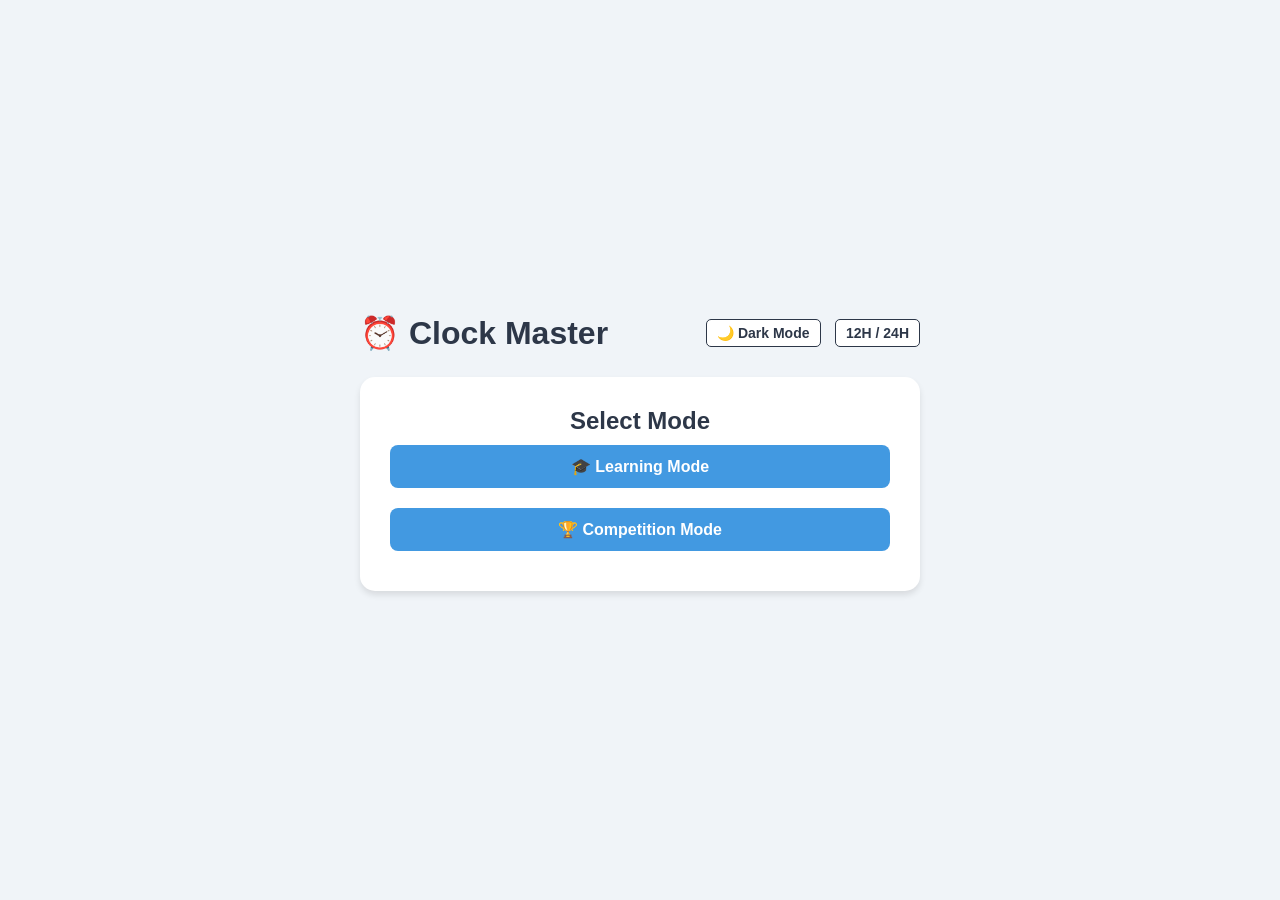
==== index.html @ 572ec64d "Initial commit: 1crAPP" ====
<!DOCTYPE html>
<html lang="en">
<head>
    <meta charset="UTF-8">
    <meta name="viewport" content="width=device-width, initial-scale=1.0">
    <title>Clock Master - Learn to Read Time</title>
    <link rel="stylesheet" href="styles.css">
</head>
<body>
    <div class="game-container">
        <!-- Header -->
        <header class="game-header">
            <h1>⏰ Clock Master</h1>
            <div class="settings-bar">
                <button id="themeToggle" class="btn-small">🌙 Dark Mode</button>
                <button id="formatToggle" class="btn-small">12H / 24H</button>
            </div>
        </header>

        <!-- Main Menu -->
        <div id="mainMenu" class="screen active">
            <div class="menu-card">
                <h2>Select Mode</h2>
                <button class="btn-primary" onclick="game.startLearningMode()">🎓 Learning Mode</button>
                <button class="btn-primary" onclick="game.startCompetitionMode()">🏆 Competition Mode</button>
                <div class="difficulty-select" id="difficultySelect" style="display:none;">
                    <label>Difficulty:</label>
                    <select id="difficultyLevel">
                        <option value="easy">Easy (Hours & Minutes)</option>
                        <option value="medium">Medium (With Seconds)</option>
                        <option value="hard">Hard (Random & Fast)</option>
                    </select>
                </div>
            </div>
        </div>

        <!-- Game Screen -->
        <div id="gameScreen" class="screen">
            <div class="game-info">
                <span id="modeDisplay">Mode: Learning</span>
                <span id="roundDisplay">Round: 1/10</span>
                <span id="timerDisplay" style="display:none;">Time: 30s</span>
                <span id="scoreDisplay">Score: 0</span>
            </div>

            <div class="clock-area">
                <canvas id="clockCanvas" width="300" height="300"></canvas>
                <div id="targetInstruction" class="instruction">Set the clock to:</div>
            </div>

            <div class="input-area">
                <div class="roller-container">
                    <div class="roller-column" id="hourRoller">
                        <div class="roller-highlight"></div>
                        <div class="roller-items"></div>
                    </div>
                    <div class="separator">:</div>
                    <div class="roller-column" id="minuteRoller">
                        <div class="roller-highlight"></div>
                        <div class="roller-items"></div>
                    </div>
                    <div id="ampmContainer" class="roller-column ampm">
                        <div class="roller-highlight"></div>
                        <div class="roller-items"></div>
                    </div>
                </div>
                <p class="hint">Drag rollers or use mouse wheel</p>
            </div>

            <div class="controls">
                <button id="checkBtn" class="btn-success">Check Answer</button>
                <button id="nextBtn" class="btn-primary" style="display:none;">Next Round</button>
                <button id="quitBtn" class="btn-danger">Quit</button>
            </div>
            
            <div id="feedback" class="feedback"></div>
        </div>

        <!-- Results Screen -->
        <div id="resultsScreen" class="screen">
            <div class="menu-card">
                <h2>Game Over!</h2>
                <p class="final-score">Final Score: <span id="finalScoreVal">0</span></p>
                <p>Correct: <span id="correctCount">0</span>/10</p>
                <button class="btn-primary" onclick="location.reload()">Play Again</button>
            </div>
        </div>
    </div>

    <script src="script.js"></script>
</body>
</html>
---- styles.css ----
:root {
    --bg-color: #f0f4f8;
    --text-color: #2d3748;
    --card-bg: #ffffff;
    --primary: #4299e1;
    --success: #48bb78;
    --danger: #f56565;
    --clock-face: #ffffff;
    --clock-border: #2d3748;
    --hand-hour: #2d3748;
    --hand-minute: #4299e1;
    --hand-second: #f56565;
    --roller-bg: #edf2f7;
    --roller-text: #2d3748;
    --highlight: rgba(66, 153, 225, 0.2);
}

[data-theme="dark"] {
    --bg-color: #1a202c;
    --text-color: #e2e8f0;
    --card-bg: #2d3748;
    --clock-face: #2d3748;
    --clock-border: #e2e8f0;
    --hand-hour: #e2e8f0;
    --roller-bg: #4a5568;
    --roller-text: #e2e8f0;
}

* { box-sizing: border-box; margin: 0; padding: 0; font-family: 'Segoe UI', Tahoma, Geneva, Verdana, sans-serif; }

body {
    background-color: var(--bg-color);
    color: var(--text-color);
    display: flex;
    justify-content: center;
    align-items: center;
    min-height: 100vh;
    transition: background 0.3s;
}

.game-container {
    width: 100%;
    max-width: 600px;
    padding: 20px;
    text-align: center;
}

/* Header */
.game-header {
    display: flex;
    justify-content: space-between;
    align-items: center;
    margin-bottom: 20px;
}

.settings-bar button {
    margin-left: 10px;
    padding: 5px 10px;
    cursor: pointer;
    background: var(--card-bg);
    border: 1px solid var(--text-color);
    border-radius: 5px;
    color: var(--text-color);
}

/* Screens */
.screen { display: none; animation: fadeIn 0.5s; }
.screen.active { display: block; }

@keyframes fadeIn { from { opacity: 0; } to { opacity: 1; } }

.menu-card {
    background: var(--card-bg);
    padding: 30px;
    border-radius: 15px;
    box-shadow: 0 4px 6px rgba(0,0,0,0.1);
}

/* Buttons */
button {
    width: 100%;
    padding: 12px;
    margin: 10px 0;
    border: none;
    border-radius: 8px;
    font-size: 16px;
    font-weight: bold;
    cursor: pointer;
    transition: transform 0.1s;
}

button:active { transform: scale(0.98); }
.btn-primary { background: var(--primary); color: white; }
.btn-success { background: var(--success); color: white; }
.btn-danger { background: var(--danger); color: white; }
.btn-small { width: auto; font-size: 14px; }

/* Game Info */
.game-info {
    display: flex;
    justify-content: space-around;
    margin-bottom: 15px;
    font-weight: bold;
    background: var(--card-bg);
    padding: 10px;
    border-radius: 8px;
}

/* Clock */
.clock-area {
    margin: 20px 0;
    position: relative;
}

#clockCanvas {
    background: var(--clock-face);
    border: 8px solid var(--clock-border);
    border-radius: 50%;
    box-shadow: 0 10px 15px rgba(0,0,0,0.2);
    cursor: pointer;
    max-width: 100%;
    height: auto;
}

.instruction {
    margin-top: 10px;
    font-size: 1.2rem;
    font-weight: bold;
    color: var(--primary);
}

/* Roller Slider */
.input-area {
    margin: 20px 0;
    background: var(--card-bg);
    padding: 20px;
    border-radius: 10px;
    box-shadow: inset 0 2px 4px rgba(0,0,0,0.1);
}

.roller-container {
    display: flex;
    justify-content: center;
    align-items: center;
    gap: 5px;
    height: 120px;
    overflow: hidden;
    position: relative;
}

.roller-column {
    width: 60px;
    height: 100%;
    background: var(--roller-bg);
    border-radius: 5px;
    overflow: hidden;
    position: relative;
    cursor: grab;
    user-select: none;
    touch-action: none;
}

.roller-column.ampm { width: 50px; }

.roller-highlight {
    position: absolute;
    top: 50%;
    left: 0;
    width: 100%;
    height: 40px;
    transform: translateY(-50%);
    background: var(--highlight);
    border-top: 2px solid var(--primary);
    border-bottom: 2px solid var(--primary);
    pointer-events: none;
    z-index: 10;
}

.roller-items {
    position: absolute;
    top: 0;
    left: 0;
    width: 100%;
    text-align: center;
    /* Dynamic transform via JS */
}

.roller-item {
    height: 40px;
    line-height: 40px;
    font-size: 24px;
    font-weight: bold;
    color: var(--roller-text);
    opacity: 0.4;
    transition: opacity 0.2s, transform 0.2s;
}

.roller-item.active {
    opacity: 1;
    transform: scale(1.2);
    color: var(--primary);
}

.separator {
    font-size: 30px;
    font-weight: bold;
    color: var(--text-color);
    padding-bottom: 10px;
}

.hint { font-size: 0.8rem; color: #718096; margin-top: 10px; }

/* Feedback */
.feedback {
    height: 30px;
    margin-top: 10px;
    font-weight: bold;
    font-size: 1.2rem;
}
.feedback.correct { color: var(--success); }
.feedback.incorrect { color: var(--danger); }

.controls { display: flex; gap: 10px; }

@media (max-width: 400px) {
    .roller-column { width: 50px; }
    .roller-item { font-size: 20px; }
}
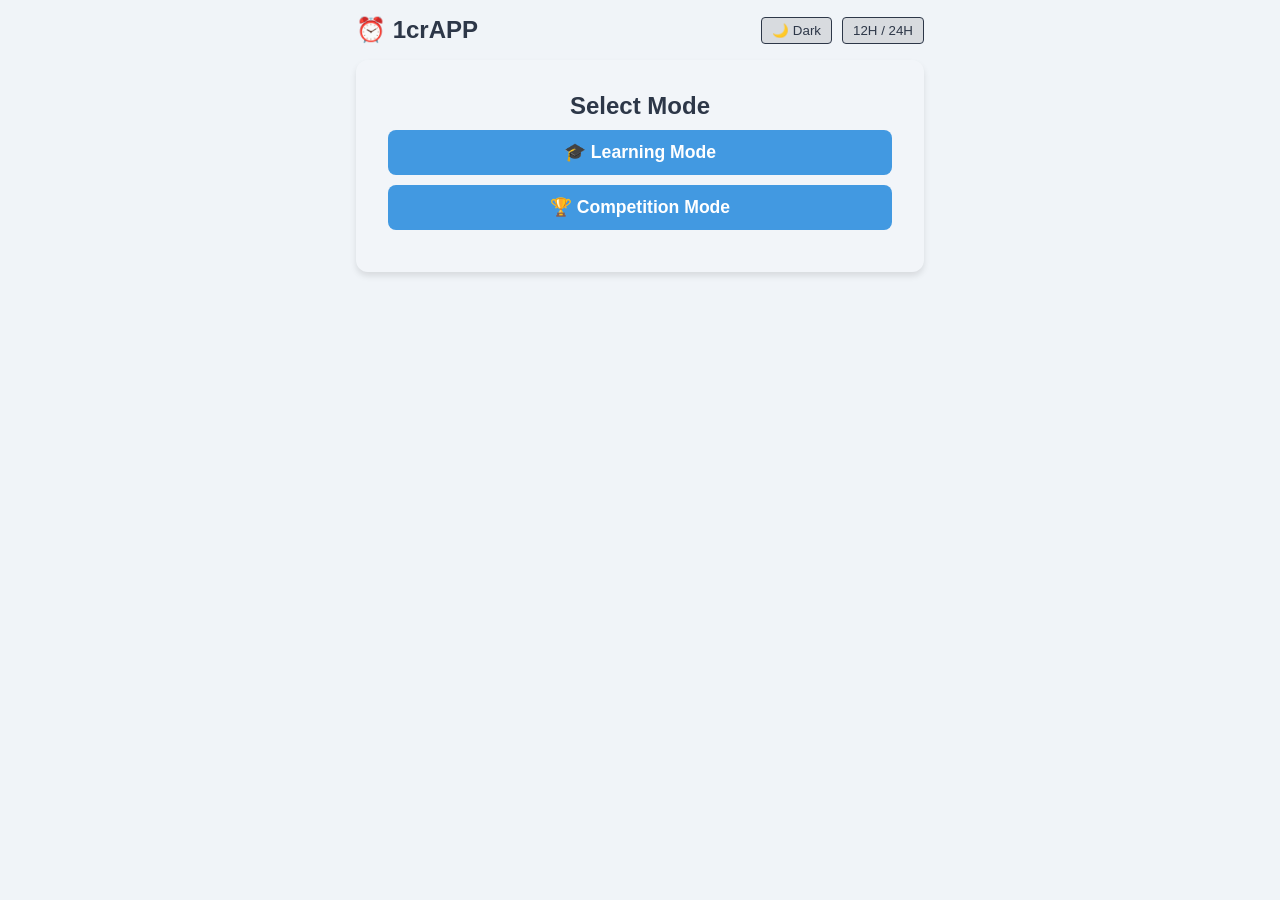
==== commit 987c4f74: "Initial commit: 1crAPP" ====
--- a/index.html
+++ b/index.html
@@ -3,16 +3,16 @@
 <head>
     <meta charset="UTF-8">
     <meta name="viewport" content="width=device-width, initial-scale=1.0">
-    <title>Clock Master - Learn to Read Time</title>
+    <title>1crAPP - Clock Master</title>
     <link rel="stylesheet" href="styles.css">
 </head>
 <body>
     <div class="game-container">
         <!-- Header -->
         <header class="game-header">
-            <h1>⏰ Clock Master</h1>
+            <h1>⏰ 1crAPP</h1>
             <div class="settings-bar">
-                <button id="themeToggle" class="btn-small">🌙 Dark Mode</button>
+                <button id="themeToggle" class="btn-small">🌙 Dark</button>
                 <button id="formatToggle" class="btn-small">12H / 24H</button>
             </div>
         </header>
@@ -23,7 +23,7 @@
                 <h2>Select Mode</h2>
                 <button class="btn-primary" onclick="game.startLearningMode()">🎓 Learning Mode</button>
                 <button class="btn-primary" onclick="game.startCompetitionMode()">🏆 Competition Mode</button>
-                <div class="difficulty-select" id="difficultySelect" style="display:none;">
+                <div class="difficulty-select" id="difficultySelect" style="display:none; margin-top: 15px;">
                     <label>Difficulty:</label>
                     <select id="difficultyLevel">
                         <option value="easy">Easy (Hours & Minutes)</option>
@@ -43,29 +43,48 @@
                 <span id="scoreDisplay">Score: 0</span>
             </div>
 
-            <div class="clock-area">
-                <canvas id="clockCanvas" width="300" height="300"></canvas>
-                <div id="targetInstruction" class="instruction">Set the clock to:</div>
+            <div class="clock-wrapper">
+                <canvas id="clockCanvas" width="320" height="320"></canvas>
+                
+                <div class="ampm-indicator-container">
+                    <canvas id="skyCanvas" width="200" height="200"></canvas>
+                    <div class="direction-label label-e">E</div>
+                    <div class="direction-label label-w">W</div>
+                    <div id="celestialBody" class="celestial-body">☀️</div>
+                </div>
             </div>
 
+            <div id="targetInstruction" class="instruction">Set the clock to:</div>
+
+            <!-- Slider Input Area -->
             <div class="input-area">
-                <div class="roller-container">
-                    <div class="roller-column" id="hourRoller">
+                <div class="roller-group">
+                    <div class="roller-label">HH</div>
+                    <div class="roller-window" id="hourRoller">
                         <div class="roller-highlight"></div>
-                        <div class="roller-items"></div>
-                    </div>
-                    <div class="separator">:</div>
-                    <div class="roller-column" id="minuteRoller">
-                        <div class="roller-highlight"></div>
-                        <div class="roller-items"></div>
-                    </div>
-                    <div id="ampmContainer" class="roller-column ampm">
-                        <div class="roller-highlight"></div>
-                        <div class="roller-items"></div>
+                        <div class="roller-track"></div>
                     </div>
                 </div>
-                <p class="hint">Drag rollers or use mouse wheel</p>
+                
+                <div class="separator">:</div>
+
+                <div class="roller-group">
+                    <div class="roller-label">MM</div>
+                    <div class="roller-window" id="minuteRoller">
+                        <div class="roller-highlight"></div>
+                        <div class="roller-track"></div>
+                    </div>
+                </div>
+
+                <div class="roller-group" id="ampmGroup" style="display:none;">
+                    <div class="roller-label">AM/PM</div>
+                    <div class="roller-window" id="ampmRoller">
+                        <div class="roller-highlight"></div>
+                        <div class="roller-track"></div>
+                    </div>
+                </div>
             </div>
+            <p class="hint">Drag up/down or use mouse wheel</p>
 
             <div class="controls">
                 <button id="checkBtn" class="btn-success">Check Answer</button>
--- a/styles.css
+++ b/styles.css
@@ -1,194 +1,207 @@
 :root {
     --bg-color: #f0f4f8;
     --text-color: #2d3748;
-    --card-bg: #ffffff;
-    --primary: #4299e1;
-    --success: #48bb78;
-    --danger: #f56565;
     --clock-face: #ffffff;
-    --clock-border: #2d3748;
+    --clock-border: #4a5568;
     --hand-hour: #2d3748;
     --hand-minute: #4299e1;
     --hand-second: #f56565;
-    --roller-bg: #edf2f7;
-    --roller-text: #2d3748;
-    --highlight: rgba(66, 153, 225, 0.2);
+    --roller-bg: #1a202c;
+    --roller-text: #ffffff;
+    --roller-highlight: #48bb78;
+    --btn-primary: #4299e1;
+    --btn-hover: #3182ce;
+    --item-height: 50px;
 }
 
 [data-theme="dark"] {
     --bg-color: #1a202c;
-    --text-color: #e2e8f0;
-    --card-bg: #2d3748;
+    --text-color: #f7fafc;
     --clock-face: #2d3748;
-    --clock-border: #e2e8f0;
-    --hand-hour: #e2e8f0;
-    --roller-bg: #4a5568;
+    --clock-border: #718096;
+    --hand-hour: #f7fafc;
+    --hand-minute: #63b3ed;
+    --hand-second: #fc8181;
+    --roller-bg: #000000;
     --roller-text: #e2e8f0;
 }
 
-* { box-sizing: border-box; margin: 0; padding: 0; font-family: 'Segoe UI', Tahoma, Geneva, Verdana, sans-serif; }
+* { box-sizing: border-box; margin: 0; padding: 0; font-family: 'Segoe UI', Tahoma, Geneva, Verdana, sans-serif; user-select: none; }
 
 body {
     background-color: var(--bg-color);
     color: var(--text-color);
     display: flex;
-    justify-content: center;
+    flex-direction: column;
     align-items: center;
     min-height: 100vh;
-    transition: background 0.3s;
-}
-
-.game-container {
-    width: 100%;
-    max-width: 600px;
-    padding: 20px;
-    text-align: center;
-}
-
-/* Header */
-.game-header {
-    display: flex;
-    justify-content: space-between;
-    align-items: center;
-    margin-bottom: 20px;
-}
-
-.settings-bar button {
-    margin-left: 10px;
+    transition: background 0.3s, color 0.3s;
+}
+
+.game-container { width: 100%; max-width: 600px; padding: 1rem; text-align: center; }
+
+header { display: flex; justify-content: space-between; align-items: center; margin-bottom: 1rem; }
+h1 { font-size: 1.5rem; }
+.settings-bar { display: flex; gap: 10px; }
+
+.btn-small {
     padding: 5px 10px;
+    background: rgba(0,0,0,0.1);
+    border: 1px solid var(--text-color);
+    border-radius: 4px;
     cursor: pointer;
-    background: var(--card-bg);
-    border: 1px solid var(--text-color);
-    border-radius: 5px;
     color: var(--text-color);
 }
 
-/* Screens */
-.screen { display: none; animation: fadeIn 0.5s; }
+.screen { display: none; animation: fadeIn 0.3s ease; }
 .screen.active { display: block; }
 
 @keyframes fadeIn { from { opacity: 0; } to { opacity: 1; } }
 
 .menu-card {
-    background: var(--card-bg);
-    padding: 30px;
-    border-radius: 15px;
+    background: rgba(255,255,255,0.1);
+    padding: 2rem;
+    border-radius: 12px;
     box-shadow: 0 4px 6px rgba(0,0,0,0.1);
 }
 
-/* Buttons */
-button {
+.btn-primary, .btn-success, .btn-danger {
+    display: block;
     width: 100%;
     padding: 12px;
     margin: 10px 0;
     border: none;
     border-radius: 8px;
-    font-size: 16px;
+    font-size: 1.1rem;
     font-weight: bold;
     cursor: pointer;
     transition: transform 0.1s;
 }
-
+.btn-primary { background: var(--btn-primary); color: white; }
+.btn-success { background: #48bb78; color: white; }
+.btn-danger { background: #f56565; color: white; }
 button:active { transform: scale(0.98); }
-.btn-primary { background: var(--primary); color: white; }
-.btn-success { background: var(--success); color: white; }
-.btn-danger { background: var(--danger); color: white; }
-.btn-small { width: auto; font-size: 14px; }
-
-/* Game Info */
+
 .game-info {
     display: flex;
-    justify-content: space-around;
-    margin-bottom: 15px;
-    font-weight: bold;
-    background: var(--card-bg);
-    padding: 10px;
+    justify-content: space-between;
+    font-size: 0.9rem;
+    font-weight: bold;
+    margin-bottom: 10px;
+    padding: 0 10px;
+}
+
+.clock-wrapper {
+    position: relative;
+    width: 320px;
+    height: 320px;
+    margin: 0 auto 20px auto;
+    display: flex;
+    justify-content: center;
+    align-items: center;
+}
+
+canvas#clockCanvas {
+    border-radius: 50%;
+    background: var(--clock-face);
+    box-shadow: 0 10px 20px rgba(0,0,0,0.2);
+    border: 8px solid var(--clock-border);
+}
+
+.ampm-indicator-container {
+    position: absolute;
+    left: 360px;
+    top: 50%;
+    transform: translateY(-50%);
+    width: 200px;
+    height: 200px;
+    pointer-events: none;
+}
+
+#skyCanvas {
+    width: 100%;
+    height: 100%;
+}
+
+.direction-label {
+    position: absolute;
+    top: 50%;
+    transform: translateY(-50%);
+    font-weight: bold;
+    font-size: 1.2rem;
+    color: var(--text-color);
+    opacity: 0.7;
+}
+
+.label-e { right: -20px; }
+.label-w { left: -20px; }
+
+.celestial-body {
+    position: absolute;
+    font-size: 2rem;
+    transition: all 0.5s ease-out;
+    width: 40px;
+    height: 40px;
+    display: flex;
+    align-items: center;
+    justify-content: center;
+    will-change: top, left;
+}
+
+.input-area {
+    display: flex;
+    justify-content: center;
+    align-items: center;
+    gap: 15px;
+    margin: 20px 0;
+    background: var(--roller-bg);
+    padding: 15px;
+    border-radius: 12px;
+    color: var(--roller-text);
+}
+
+.roller-group { display: flex; flex-direction: column; align-items: center; }
+.roller-label { font-size: 0.8rem; margin-bottom: 5px; opacity: 0.7; }
+
+.roller-window {
+    position: relative;
+    width: 60px;
+    height: 150px;
+    overflow: hidden;
+    background: rgba(255,255,255,0.05);
     border-radius: 8px;
-}
-
-/* Clock */
-.clock-area {
-    margin: 20px 0;
-    position: relative;
-}
-
-#clockCanvas {
-    background: var(--clock-face);
-    border: 8px solid var(--clock-border);
-    border-radius: 50%;
-    box-shadow: 0 10px 15px rgba(0,0,0,0.2);
-    cursor: pointer;
-    max-width: 100%;
-    height: auto;
-}
-
-.instruction {
-    margin-top: 10px;
-    font-size: 1.2rem;
-    font-weight: bold;
-    color: var(--primary);
-}
-
-/* Roller Slider */
-.input-area {
-    margin: 20px 0;
-    background: var(--card-bg);
-    padding: 20px;
-    border-radius: 10px;
-    box-shadow: inset 0 2px 4px rgba(0,0,0,0.1);
-}
-
-.roller-container {
-    display: flex;
-    justify-content: center;
-    align-items: center;
-    gap: 5px;
-    height: 120px;
-    overflow: hidden;
-    position: relative;
-}
-
-.roller-column {
-    width: 60px;
-    height: 100%;
-    background: var(--roller-bg);
-    border-radius: 5px;
-    overflow: hidden;
-    position: relative;
     cursor: grab;
-    user-select: none;
-    touch-action: none;
-}
-
-.roller-column.ampm { width: 50px; }
+}
+.roller-window:active { cursor: grabbing; }
 
 .roller-highlight {
     position: absolute;
     top: 50%;
     left: 0;
     width: 100%;
-    height: 40px;
+    height: var(--item-height);
     transform: translateY(-50%);
-    background: var(--highlight);
-    border-top: 2px solid var(--primary);
-    border-bottom: 2px solid var(--primary);
+    background: rgba(72, 187, 120, 0.2);
+    border-top: 1px solid var(--roller-highlight);
+    border-bottom: 1px solid var(--roller-highlight);
     pointer-events: none;
-    z-index: 10;
-}
-
-.roller-items {
+    z-index: 2;
+}
+
+.roller-track {
     position: absolute;
     top: 0;
     left: 0;
     width: 100%;
-    text-align: center;
-    /* Dynamic transform via JS */
+    will-change: transform;
 }
 
 .roller-item {
-    height: 40px;
-    line-height: 40px;
-    font-size: 24px;
+    height: var(--item-height);
+    display: flex;
+    align-items: center;
+    justify-content: center;
+    font-size: 1.5rem;
     font-weight: bold;
     color: var(--roller-text);
     opacity: 0.4;
@@ -198,31 +211,46 @@
 .roller-item.active {
     opacity: 1;
     transform: scale(1.2);
-    color: var(--primary);
-}
-
-.separator {
-    font-size: 30px;
-    font-weight: bold;
-    color: var(--text-color);
-    padding-bottom: 10px;
-}
-
-.hint { font-size: 0.8rem; color: #718096; margin-top: 10px; }
-
-/* Feedback */
+    color: var(--roller-highlight);
+    text-shadow: 0 0 10px rgba(72, 187, 120, 0.4);
+}
+
+.separator { font-size: 2rem; font-weight: bold; padding-top: 20px; }
+.hint { font-size: 0.8rem; opacity: 0.6; margin-top: 5px; }
+
+.controls { display: flex; gap: 10px; margin-top: 20px; }
+.controls button { flex: 1; }
+
 .feedback {
-    height: 30px;
-    margin-top: 10px;
-    font-weight: bold;
+    margin-top: 15px;
     font-size: 1.2rem;
-}
-.feedback.correct { color: var(--success); }
-.feedback.incorrect { color: var(--danger); }
-
-.controls { display: flex; gap: 10px; }
-
-@media (max-width: 400px) {
-    .roller-column { width: 50px; }
-    .roller-item { font-size: 20px; }
+    font-weight: bold;
+    min-height: 1.5em;
+}
+.feedback.correct { color: #48bb78; }
+.feedback.incorrect { color: #f56565; }
+
+.instruction { font-size: 1.1rem; margin-bottom: 10px; font-weight: 600; }
+
+@media (max-width: 650px) {
+    .clock-wrapper { flex-direction: column; height: auto; }
+    canvas#clockCanvas { margin-bottom: 20px; }
+    .ampm-indicator-container { 
+        position: relative; 
+        left: auto; 
+        top: auto; 
+        transform: none; 
+        margin: 0 auto; 
+    }
+    .direction-label { top: 45%; }
+    .label-e { right: 0; }
+    .label-w { left: 0; }
+}
+
+@media (max-width: 500px) {
+    .clock-wrapper { width: 260px; }
+    canvas#clockCanvas { width: 260px; height: 260px; }
+    .roller-window { height: 120px; width: 50px; }
+    :root { --item-height: 40px; }
+    .roller-item { font-size: 1.2rem; }
 }
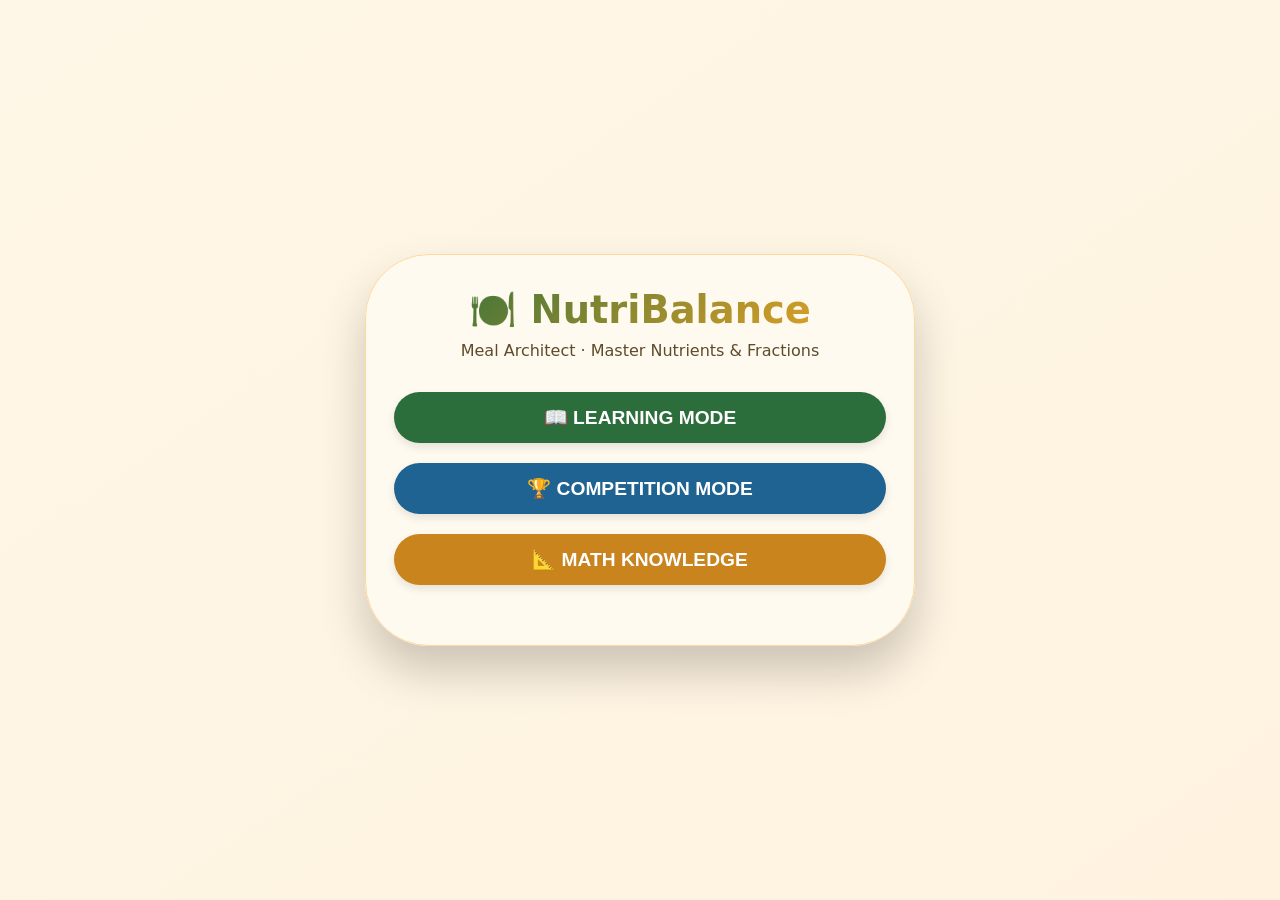
==== commit 5df58d51: "Add files via upload" ====
--- a/index.html
+++ b/index.html
@@ -1,111 +1,99 @@
-<!DOCTYPE html>
-<html lang="en">
-<head>
-    <meta charset="UTF-8">
-    <meta name="viewport" content="width=device-width, initial-scale=1.0">
-    <title>1crAPP - Clock Master</title>
-    <link rel="stylesheet" href="styles.css">
-</head>
-<body>
-    <div class="game-container">
-        <!-- Header -->
-        <header class="game-header">
-            <h1>⏰ 1crAPP</h1>
-            <div class="settings-bar">
-                <button id="themeToggle" class="btn-small">🌙 Dark</button>
-                <button id="formatToggle" class="btn-small">12H / 24H</button>
-            </div>
-        </header>
-
-        <!-- Main Menu -->
-        <div id="mainMenu" class="screen active">
-            <div class="menu-card">
-                <h2>Select Mode</h2>
-                <button class="btn-primary" onclick="game.startLearningMode()">🎓 Learning Mode</button>
-                <button class="btn-primary" onclick="game.startCompetitionMode()">🏆 Competition Mode</button>
-                <div class="difficulty-select" id="difficultySelect" style="display:none; margin-top: 15px;">
-                    <label>Difficulty:</label>
-                    <select id="difficultyLevel">
-                        <option value="easy">Easy (Hours & Minutes)</option>
-                        <option value="medium">Medium (With Seconds)</option>
-                        <option value="hard">Hard (Random & Fast)</option>
-                    </select>
-                </div>
-            </div>
-        </div>
-
-        <!-- Game Screen -->
-        <div id="gameScreen" class="screen">
-            <div class="game-info">
-                <span id="modeDisplay">Mode: Learning</span>
-                <span id="roundDisplay">Round: 1/10</span>
-                <span id="timerDisplay" style="display:none;">Time: 30s</span>
-                <span id="scoreDisplay">Score: 0</span>
-            </div>
-
-            <div class="clock-wrapper">
-                <canvas id="clockCanvas" width="320" height="320"></canvas>
-                
-                <div class="ampm-indicator-container">
-                    <canvas id="skyCanvas" width="200" height="200"></canvas>
-                    <div class="direction-label label-e">E</div>
-                    <div class="direction-label label-w">W</div>
-                    <div id="celestialBody" class="celestial-body">☀️</div>
-                </div>
-            </div>
-
-            <div id="targetInstruction" class="instruction">Set the clock to:</div>
-
-            <!-- Slider Input Area -->
-            <div class="input-area">
-                <div class="roller-group">
-                    <div class="roller-label">HH</div>
-                    <div class="roller-window" id="hourRoller">
-                        <div class="roller-highlight"></div>
-                        <div class="roller-track"></div>
-                    </div>
-                </div>
-                
-                <div class="separator">:</div>
-
-                <div class="roller-group">
-                    <div class="roller-label">MM</div>
-                    <div class="roller-window" id="minuteRoller">
-                        <div class="roller-highlight"></div>
-                        <div class="roller-track"></div>
-                    </div>
-                </div>
-
-                <div class="roller-group" id="ampmGroup" style="display:none;">
-                    <div class="roller-label">AM/PM</div>
-                    <div class="roller-window" id="ampmRoller">
-                        <div class="roller-highlight"></div>
-                        <div class="roller-track"></div>
-                    </div>
-                </div>
-            </div>
-            <p class="hint">Drag up/down or use mouse wheel</p>
-
-            <div class="controls">
-                <button id="checkBtn" class="btn-success">Check Answer</button>
-                <button id="nextBtn" class="btn-primary" style="display:none;">Next Round</button>
-                <button id="quitBtn" class="btn-danger">Quit</button>
-            </div>
-            
-            <div id="feedback" class="feedback"></div>
-        </div>
-
-        <!-- Results Screen -->
-        <div id="resultsScreen" class="screen">
-            <div class="menu-card">
-                <h2>Game Over!</h2>
-                <p class="final-score">Final Score: <span id="finalScoreVal">0</span></p>
-                <p>Correct: <span id="correctCount">0</span>/10</p>
-                <button class="btn-primary" onclick="location.reload()">Play Again</button>
-            </div>
-        </div>
-    </div>
-
-    <script src="script.js"></script>
-</body>
+<!DOCTYPE html>
+<html lang="en">
+<head>
+    <meta charset="UTF-8">
+    <meta name="viewport" content="width=device-width, initial-scale=1.0, user-scalable=no">
+    <title>NutriBalance | Meal Architect + Math Hub</title>
+    <link rel="stylesheet" href="styles.css">
+</head>
+<body>
+
+<!-- MENU SCREEN -->
+<div id="menuScreen" class="screen menu-screen">
+    <div class="menu-card">
+        <h1>🍽️ NutriBalance</h1>
+        <div class="menu-sub">Meal Architect · Master Nutrients & Fractions</div>
+        <div class="menu-buttons">
+            <button id="learningModeBtn" class="menu-btn">📖 LEARNING MODE</button>
+            <button id="competitionModeBtn" class="menu-btn competition">🏆 COMPETITION MODE</button>
+            <button id="knowledgeMenuBtn" class="menu-btn knowledge">📐 MATH KNOWLEDGE</button>
+        </div>
+        
+    </div>
+</div>
+
+<!-- GAME CONTAINER -->
+<div id="gameContainer" class="screen game-container hidden">
+    <div class="top-bar">
+        <div class="mode-badge" id="modeBadge">📘 LEARNING MODE</div>
+        <button id="quitGameBtn" class="quit-game-btn">Quit Game</button>
+    </div>
+    <h1>🍽️ NutriBalance · Meal Architect</h1>
+    <div class="sub">
+        <h4>Rule:</h4> 
+        🎯 Total plate capacity = <strong>1000g</strong>. Each part weighs <strong>1000 / totalParts</strong> grams.<br>
+        Nutritional values below are <strong>per 100g</strong>. When you add one part, you add that weight × (value/100).<br>
+        Drag food onto plate / use +/- to match EXACT protein, carbs & fat! 
+    </div>
+    <div class="dashboard">
+        <div class="stats-panel">
+            <div class="target-info">🎯 TARGET NUTRIENTS (exact match)</div>
+            <div class="histogram" id="histogramContainer"></div>
+        </div>
+        <div class="plate-section">
+            <button id="hintBtn" class="hint-btn">?</button>
+            <div class="plate-title">🍛 YOUR PLATE</div>
+            <canvas id="plateCanvas" width="400" height="400" style="width:100%; max-width:280px; height:auto; aspect-ratio:1/1"></canvas>
+            <div class="plate-info">
+                🍽️ Total parts: <strong id="totalPartsDisplay">6</strong> | Used: <span id="usedParts">0</span>/<span id="maxPartsSpan">6</span>
+            </div>
+            <div class="parts-control">
+                <button id="decreasePartsBtn">−</button>
+                <span id="partsValue">6</span>
+                <button id="increasePartsBtn">+</button>
+            </div>
+            <div id="feedbackMsg" class="feedback-inside">✨ Drag food onto plate or use +/- to build your meal.</div>
+        </div>
+        <div class="food-pool">
+            <h3>🥗 Today's Ingredients</h3>
+            <div id="foodCardsContainer" class="food-cards"></div>
+            <div class="nutrition-table">
+                <h4>📊 Nutritional values (per 100g)</h4>
+                <table id="nutrientTable"><thead><tr><th>Food</th><th>Protein (g)</th><th>Carbs (g)</th><th>Fat (g)</th></td></thead><tbody id="nutrientTableBody"></tbody></table>
+            </div>
+            <div class="reset-btn-container">
+                <button id="resetLevelBtn" class="reset-btn">🔄 New Level / Reset</button>
+            </div>
+        </div>
+    </div>
+</div>
+
+<!-- MATH KNOWLEDGE SCREEN (unchanged) -->
+<div id="knowledgeScreen" class="screen knowledge-screen hidden">
+    <div class="knowledge-header-bar">
+        <h2>📐 Math behind NutriBalance</h2>
+        <button id="quitKnowledgeBtn" class="quit-knowledge-btn">🏠 Back to Menu</button>
+    </div>
+    <div class="knowledge-card">
+        <h3>🥧 1. Pie Chart</h3>
+        <div class="concept-description">A <strong>pie chart</strong> is a circular graph divided into slices to illustrate numerical proportions...</div>
+        <div class="examples-grid">
+            <div class="example-box"><div class="example-title">🌍 General Pie Chart: Atmospheric Gases</div><div style="display:flex;flex-direction:column;align-items:center;"><canvas id="generalPieCanvas" width="180" height="180" style="background:#f2e0c0;border-radius:50%;width:180px;height:180px;"></canvas><div id="generalPieLegend" class="pie-legend"></div></div></div>
+            <div class="example-box"><div class="example-title">🎮 In NutriBalance: Your Plate</div><div style="display:flex;flex-direction:column;align-items:center;"><canvas id="gamePlateDemo" width="160" height="160" style="background:#f2e0c0;border-radius:50%;width:160px;height:160px;"></canvas><div id="gamePieLegend" class="pie-legend"></div></div></div>
+        </div>
+        <div class="game-context">🎮 <strong>In NutriBalance:</strong> The plate is a real‑time pie chart...</div>
+    </div>
+    <div class="knowledge-card">
+        <h3>📊 2. Histogram (Bar Chart)</h3>
+        <div class="concept-description">A <strong>histogram/bar chart</strong> uses bars to compare quantities...</div>
+        <div class="examples-grid">
+            <div class="example-box"><div class="example-title">💼 General Histogram (Vertical)</div><div id="generalHistogram" class="vertical-histogram"></div></div>
+            <div class="example-box"><div class="example-title">🎮 In NutriBalance: Horizontal Histogram</div><div id="gameHistogramDemo" class="horizontal-histogram"></div></div>
+        </div>
+        <div class="game-context">🎮 <strong>In the game:</strong> The histogram updates dynamically in horizontal orientation...</div>
+    </div>
+    <div class="knowledge-card"><h3>🧩 Bonus: Ratio & Fractions</h3><div class="concept-description">After a perfect meal, enter the simplest ratio of portions (e.g., 2:1:3) using GCD.</div><div class="math-highlight" style="background:#e7dcc0;border-radius:28px;padding:16px;">📐 Example: portions [4,2,2] → GCD = 2 → simplified ratio <strong>2:1:1</strong>.</div></div>
+</div>
+<script src="scripts.js"></script>
+</body>
 </html>
--- a/styles.css
+++ b/styles.css
@@ -1,256 +1,611 @@
-:root {
-    --bg-color: #f0f4f8;
-    --text-color: #2d3748;
-    --clock-face: #ffffff;
-    --clock-border: #4a5568;
-    --hand-hour: #2d3748;
-    --hand-minute: #4299e1;
-    --hand-second: #f56565;
-    --roller-bg: #1a202c;
-    --roller-text: #ffffff;
-    --roller-highlight: #48bb78;
-    --btn-primary: #4299e1;
-    --btn-hover: #3182ce;
-    --item-height: 50px;
-}
-
-[data-theme="dark"] {
-    --bg-color: #1a202c;
-    --text-color: #f7fafc;
-    --clock-face: #2d3748;
-    --clock-border: #718096;
-    --hand-hour: #f7fafc;
-    --hand-minute: #63b3ed;
-    --hand-second: #fc8181;
-    --roller-bg: #000000;
-    --roller-text: #e2e8f0;
-}
-
-* { box-sizing: border-box; margin: 0; padding: 0; font-family: 'Segoe UI', Tahoma, Geneva, Verdana, sans-serif; user-select: none; }
-
-body {
-    background-color: var(--bg-color);
-    color: var(--text-color);
-    display: flex;
-    flex-direction: column;
-    align-items: center;
-    min-height: 100vh;
-    transition: background 0.3s, color 0.3s;
-}
-
-.game-container { width: 100%; max-width: 600px; padding: 1rem; text-align: center; }
-
-header { display: flex; justify-content: space-between; align-items: center; margin-bottom: 1rem; }
-h1 { font-size: 1.5rem; }
-.settings-bar { display: flex; gap: 10px; }
-
-.btn-small {
-    padding: 5px 10px;
-    background: rgba(0,0,0,0.1);
-    border: 1px solid var(--text-color);
-    border-radius: 4px;
-    cursor: pointer;
-    color: var(--text-color);
-}
-
-.screen { display: none; animation: fadeIn 0.3s ease; }
-.screen.active { display: block; }
-
-@keyframes fadeIn { from { opacity: 0; } to { opacity: 1; } }
-
-.menu-card {
-    background: rgba(255,255,255,0.1);
-    padding: 2rem;
-    border-radius: 12px;
-    box-shadow: 0 4px 6px rgba(0,0,0,0.1);
-}
-
-.btn-primary, .btn-success, .btn-danger {
-    display: block;
-    width: 100%;
-    padding: 12px;
-    margin: 10px 0;
-    border: none;
-    border-radius: 8px;
-    font-size: 1.1rem;
-    font-weight: bold;
-    cursor: pointer;
-    transition: transform 0.1s;
-}
-.btn-primary { background: var(--btn-primary); color: white; }
-.btn-success { background: #48bb78; color: white; }
-.btn-danger { background: #f56565; color: white; }
-button:active { transform: scale(0.98); }
-
-.game-info {
-    display: flex;
-    justify-content: space-between;
-    font-size: 0.9rem;
-    font-weight: bold;
-    margin-bottom: 10px;
-    padding: 0 10px;
-}
-
-.clock-wrapper {
-    position: relative;
-    width: 320px;
-    height: 320px;
-    margin: 0 auto 20px auto;
-    display: flex;
-    justify-content: center;
-    align-items: center;
-}
-
-canvas#clockCanvas {
-    border-radius: 50%;
-    background: var(--clock-face);
-    box-shadow: 0 10px 20px rgba(0,0,0,0.2);
-    border: 8px solid var(--clock-border);
-}
-
-.ampm-indicator-container {
-    position: absolute;
-    left: 360px;
-    top: 50%;
-    transform: translateY(-50%);
-    width: 200px;
-    height: 200px;
-    pointer-events: none;
-}
-
-#skyCanvas {
-    width: 100%;
-    height: 100%;
-}
-
-.direction-label {
-    position: absolute;
-    top: 50%;
-    transform: translateY(-50%);
-    font-weight: bold;
-    font-size: 1.2rem;
-    color: var(--text-color);
-    opacity: 0.7;
-}
-
-.label-e { right: -20px; }
-.label-w { left: -20px; }
-
-.celestial-body {
-    position: absolute;
-    font-size: 2rem;
-    transition: all 0.5s ease-out;
-    width: 40px;
-    height: 40px;
-    display: flex;
-    align-items: center;
-    justify-content: center;
-    will-change: top, left;
-}
-
-.input-area {
-    display: flex;
-    justify-content: center;
-    align-items: center;
-    gap: 15px;
-    margin: 20px 0;
-    background: var(--roller-bg);
-    padding: 15px;
-    border-radius: 12px;
-    color: var(--roller-text);
-}
-
-.roller-group { display: flex; flex-direction: column; align-items: center; }
-.roller-label { font-size: 0.8rem; margin-bottom: 5px; opacity: 0.7; }
-
-.roller-window {
-    position: relative;
-    width: 60px;
-    height: 150px;
-    overflow: hidden;
-    background: rgba(255,255,255,0.05);
-    border-radius: 8px;
-    cursor: grab;
-}
-.roller-window:active { cursor: grabbing; }
-
-.roller-highlight {
-    position: absolute;
-    top: 50%;
-    left: 0;
-    width: 100%;
-    height: var(--item-height);
-    transform: translateY(-50%);
-    background: rgba(72, 187, 120, 0.2);
-    border-top: 1px solid var(--roller-highlight);
-    border-bottom: 1px solid var(--roller-highlight);
-    pointer-events: none;
-    z-index: 2;
-}
-
-.roller-track {
-    position: absolute;
-    top: 0;
-    left: 0;
-    width: 100%;
-    will-change: transform;
-}
-
-.roller-item {
-    height: var(--item-height);
-    display: flex;
-    align-items: center;
-    justify-content: center;
-    font-size: 1.5rem;
-    font-weight: bold;
-    color: var(--roller-text);
-    opacity: 0.4;
-    transition: opacity 0.2s, transform 0.2s;
-}
-
-.roller-item.active {
-    opacity: 1;
-    transform: scale(1.2);
-    color: var(--roller-highlight);
-    text-shadow: 0 0 10px rgba(72, 187, 120, 0.4);
-}
-
-.separator { font-size: 2rem; font-weight: bold; padding-top: 20px; }
-.hint { font-size: 0.8rem; opacity: 0.6; margin-top: 5px; }
-
-.controls { display: flex; gap: 10px; margin-top: 20px; }
-.controls button { flex: 1; }
-
-.feedback {
-    margin-top: 15px;
-    font-size: 1.2rem;
-    font-weight: bold;
-    min-height: 1.5em;
-}
-.feedback.correct { color: #48bb78; }
-.feedback.incorrect { color: #f56565; }
-
-.instruction { font-size: 1.1rem; margin-bottom: 10px; font-weight: 600; }
-
-@media (max-width: 650px) {
-    .clock-wrapper { flex-direction: column; height: auto; }
-    canvas#clockCanvas { margin-bottom: 20px; }
-    .ampm-indicator-container { 
-        position: relative; 
-        left: auto; 
-        top: auto; 
-        transform: none; 
-        margin: 0 auto; 
-    }
-    .direction-label { top: 45%; }
-    .label-e { right: 0; }
-    .label-w { left: 0; }
-}
-
-@media (max-width: 500px) {
-    .clock-wrapper { width: 260px; }
-    canvas#clockCanvas { width: 260px; height: 260px; }
-    .roller-window { height: 120px; width: 50px; }
-    :root { --item-height: 40px; }
-    .roller-item { font-size: 1.2rem; }
-}+* {
+            user-select: none;
+            box-sizing: border-box;
+            margin: 0;
+            padding: 0;
+        }
+
+        body {
+            background: #0a0f1e;
+            font-family: 'Segoe UI', 'Poppins', system-ui, sans-serif;
+            height: 100vh;
+            width: 100vw;
+            overflow: hidden;
+            display: flex;
+            justify-content: center;
+            align-items: center;
+            touch-action: pan-y pinch-zoom;
+        }
+
+        /* ---------- COMMON SCREEN STYLES ---------- */
+        .screen {
+            width: 100%;
+            height: 100%;
+            overflow-y: auto;
+            display: flex;
+            flex-direction: column;
+            background: #fef9e6;
+        }
+        .hidden {
+            display: none !important;
+        }
+
+        /* ---------- MENU SCREEN ---------- */
+        .menu-screen {
+            background: linear-gradient(145deg, #fef6e6 0%, #fff3e0 100%);
+            justify-content: center;
+            align-items: center;
+        }
+        .menu-card {
+            background: rgba(255,250,240,0.95);
+            backdrop-filter: blur(4px);
+            border-radius: 64px;
+            padding: 32px 28px;
+            max-width: 550px;
+            width: 90%;
+            text-align: center;
+            box-shadow: 0 25px 45px rgba(0,0,0,0.2);
+            border: 1px solid #ffd89a;
+            margin: auto;
+        }
+        .menu-card h1 {
+            font-size: 2.4rem;
+            background: linear-gradient(135deg, #2b6e3c, #f5a623);
+            -webkit-background-clip: text;
+            background-clip: text;
+            color: transparent;
+            margin-bottom: 8px;
+        }
+        .menu-sub {
+            color: #5e4b2b;
+            margin-bottom: 32px;
+            font-weight: 500;
+        }
+        .menu-buttons {
+            display: flex;
+            flex-direction: column;
+            gap: 20px;
+            margin: 28px 0;
+        }
+        .menu-btn {
+            background: #2b6e3c;
+            border: none;
+            padding: 14px 24px;
+            border-radius: 60px;
+            font-size: 1.2rem;
+            font-weight: bold;
+            color: white;
+            cursor: pointer;
+            transition: 0.1s;
+            box-shadow: 0 4px 8px rgba(0,0,0,0.1);
+        }
+        .menu-btn:active { transform: scale(0.97); }
+        .menu-btn.knowledge {
+            background: #c9841e;
+        }
+        .menu-btn.competition {
+            background: #1f6392;
+        }
+        .info-note {
+            margin-top: 24px;
+            font-size: 0.8rem;
+            color: #886e44;
+        }
+
+        /* ---------- GAME CONTAINER (shared for learning/competition) ---------- */
+        .game-container {
+            padding: 16px 24px;
+            gap: 16px;
+            position: relative;
+        }
+        .top-bar {
+            display: flex;
+            justify-content: space-between;
+            align-items: center;
+            margin-bottom: 8px;
+        }
+        .quit-game-btn {
+            background: #d48c54;
+            border: none;
+            padding: 8px 20px;
+            border-radius: 40px;
+            font-weight: bold;
+            color: white;
+            font-size: 1rem;
+            cursor: pointer;
+            box-shadow: 0 2px 5px rgba(0,0,0,0.2);
+        }
+        .mode-badge {
+            background: #f5e2c1;
+            padding: 6px 18px;
+            border-radius: 60px;
+            font-weight: bold;
+            color: #8b5a2b;
+        }
+        .dashboard {
+            display: flex;
+            flex-wrap: wrap;
+            gap: 20px;
+            flex: 1;
+            min-height: 0;
+        }
+        .stats-panel {
+            flex: 1.2;
+            min-width: 260px;
+            background: #fef2e2;
+            border-radius: 32px;
+            padding: 18px;
+            box-shadow: 0 4px 12px rgba(0,0,0,0.1);
+            overflow-y: auto;
+            display: flex;
+            flex-direction: column;
+        }
+        .plate-section {
+            flex: 1.2;
+            min-width: 280px;
+            background: #fff6e8;
+            border-radius: 40px;
+            padding: 16px;
+            box-shadow: 0 4px 12px rgba(0,0,0,0.1);
+            text-align: center;
+            display: flex;
+            flex-direction: column;
+            align-items: center;
+            position: relative;
+        }
+        .plate-title {
+            font-weight: bold;
+            font-size: 1.2rem;
+            margin-bottom: 12px;
+            color: #4a2e1e;
+        }
+        .hint-btn {
+            position: absolute;
+            top: 12px;
+            right: 16px;
+            background: #ffbb77;
+            border: none;
+            width: 30px;
+            height: 30px;
+            border-radius: 50%;
+            font-size: 1.1rem;
+            font-weight: bold;
+            cursor: pointer;
+            color: #4a2e1e;
+            display: flex;
+            align-items: center;
+            justify-content: center;
+            box-shadow: 0 2px 5px rgba(0,0,0,0.2);
+        }
+        canvas#plateCanvas {
+            background: #f2e0c0;
+            border-radius: 50%;
+            box-shadow: 0 8px 20px rgba(0,0,0,0.2);
+            width: 100%;
+            max-width: 280px;
+            height: auto;
+            cursor: default;
+            touch-action: none;
+        }
+        .plate-info {
+            margin-top: 12px;
+            font-size: 0.85rem;
+            background: #e9dfc7;
+            display: inline-block;
+            padding: 4px 16px;
+            border-radius: 30px;
+            color: #3c2a1f;
+        }
+        .parts-control {
+            display: flex;
+            align-items: center;
+            justify-content: center;
+            gap: 12px;
+            margin-top: 12px;
+            background: #f0e5d2;
+            border-radius: 60px;
+            padding: 4px 12px;
+        }
+        .parts-control button {
+            background: #ffbb77;
+            border: none;
+            width: 34px;
+            height: 34px;
+            font-size: 1.3rem;
+            font-weight: bold;
+            border-radius: 40px;
+            cursor: pointer;
+            color: #4a2e1e;
+        }
+        .parts-control span {
+            font-weight: bold;
+            font-size: 1.2rem;
+            min-width: 36px;
+        }
+        .feedback-inside {
+            margin-top: auto;
+            text-align: center;
+            font-weight: bold;
+            background: #e7dbbc;
+            padding: 6px 12px;
+            border-radius: 30px;
+            font-size: 0.8rem;
+            width: 100%;
+            max-width: 260px;
+        }
+        .food-pool {
+            flex: 1.8;
+            min-width: 280px;
+            background: #fffaf0;
+            border-radius: 32px;
+            padding: 16px;
+            box-shadow: 0 4px 12px rgba(0,0,0,0.1);
+            display: flex;
+            flex-direction: column;
+            overflow-y: auto;
+        }
+        .nutrition-table {
+            background: #f3ecd8;
+            border-radius: 20px;
+            padding: 12px;
+            margin-bottom: 16px;
+            font-size: 0.8rem;
+        }
+        .nutrition-table table {
+            width: 100%;
+            border-collapse: collapse;
+        }
+        .nutrition-table th, .nutrition-table td {
+            padding: 6px 4px;
+            text-align: center;
+            border-bottom: 1px solid #c9b78b;
+        }
+        .food-cards {
+            display: grid;
+            grid-template-columns: repeat(3, minmax(0, 1fr));
+            gap: 12px;
+            width: 100%;
+            margin: 12px 0 8px 0;
+        }
+        .card {
+            background: #fff2e0;
+            border-radius: 28px;
+            padding: 8px 6px;
+            box-shadow: 0 4px 10px rgba(0,0,0,0.08);
+            cursor: grab;
+            transition: 0.1s;
+            border: 1px solid rgba(0,0,0,0.05);
+            touch-action: none;
+            text-align: center;
+            display: flex;
+            flex-direction: column;
+            min-width: 0;
+            overflow: hidden;
+        }
+        .card h3 {
+            margin: 0 0 5px 0;
+            font-size: clamp(0.8rem, 3.5vw, 1rem);
+            font-weight: 800;
+            white-space: nowrap;
+            overflow-x: hidden;
+            text-overflow: ellipsis;
+        }
+        .portion-control {
+            display: flex;
+            align-items: center;
+            justify-content: center;
+            gap: 4px;
+            background: rgba(255,255,240,0.8);
+            border-radius: 40px;
+            padding: 4px;
+            flex-wrap: nowrap;
+            flex-shrink: 1;
+            min-width: 0;
+        }
+        .portion-btn {
+            background: #ffbb77;
+            border: none;
+            width: 28px;
+            height: 28px;
+            font-size: 1rem;
+            font-weight: bold;
+            border-radius: 40px;
+            cursor: pointer;
+            color: #4a2e1e;
+            flex-shrink: 0;
+            transition: 0.1s;
+        }
+        .portion-btn:active {
+            transform: scale(0.94);
+        }
+        .portion-value {
+            font-weight: bold;
+            font-size: 1rem;
+            min-width: 28px;
+            text-align: center;
+            flex-shrink: 1;
+            overflow: hidden;
+            text-overflow: ellipsis;
+        }
+        .drag-ghost {
+            position: fixed;
+            z-index: 9999;
+            width: 120px;
+            padding: 8px;
+            background: rgba(255,255,240,0.85);
+            border-radius: 28px;
+            box-shadow: 0 4px 12px rgba(0,0,0,0.3);
+            pointer-events: none;
+            opacity: 0.7;
+            text-align: center;
+        }
+        .target-info {
+            background: #d9e3c6;
+            border-radius: 24px;
+            padding: 6px 12px;
+            margin-bottom: 16px;
+            text-align: center;
+            font-weight: bold;
+        }
+        .histogram {
+            margin: 12px 0;
+            flex: 1;
+        }
+        .bar-item {
+            margin-bottom: 3px;
+        }
+        .bar-label {
+            display: flex;
+            justify-content: space-between;
+            font-weight: bold;
+            margin-bottom: 4px;
+            font-size: 0.85rem;
+        }
+        .bar-bg {
+            background: #ddd2bc;
+            border-radius: 30px;
+            height: 28px;
+            overflow: hidden;
+            position: relative;
+        }
+        .bar-fill {
+            background: #4caf50;
+            width: 0%;
+            height: 100%;
+            transition: width 0.2s ease;
+        }
+        .bar-overflow {
+            background: #e34234;
+            height: 100%;
+            transition: width 0.2s ease;
+        }
+        .reset-btn-container {
+            margin-top: auto;
+            text-align: center;
+            padding-top: 16px;
+        }
+        button {
+            background: #2b6e3c;
+            border: none;
+            padding: 10px 20px;
+            border-radius: 40px;
+            color: white;
+            font-weight: bold;
+            cursor: pointer;
+            font-size: 1rem;
+        }
+        .reset-btn {
+            background: #8b5a2b;
+            width: 80%;
+            max-width: 220px;
+        }
+
+        /* ---------- KNOWLEDGE SCREEN (unchanged) ---------- */
+        .knowledge-screen {
+            background: #fffaf0;
+            padding: 30px 20px;
+            overflow-y: auto;
+        }
+        .knowledge-header-bar {
+            display: flex;
+            justify-content: space-between;
+            align-items: center;
+            margin-bottom: 28px;
+            padding-bottom: 12px;
+            border-bottom: 2px solid #f0e0c0;
+        }
+        .knowledge-header-bar h2 {
+            font-size: 1.8rem;
+            color: #4b6e3b;
+        }
+        .quit-knowledge-btn {
+            background: #b97f3a;
+            padding: 8px 24px;
+            border-radius: 40px;
+            border: none;
+            color: white;
+            font-weight: bold;
+            cursor: pointer;
+        }
+        .knowledge-card {
+            background: #fef7e8;
+            border-radius: 48px;
+            padding: 24px 28px;
+            margin-bottom: 32px;
+            box-shadow: 0 6px 14px rgba(0,0,0,0.05);
+            border: 1px solid #f5e2c1;
+        }
+        .knowledge-card h3 {
+            font-size: 1.5rem;
+            color: #a5611a;
+            margin-bottom: 16px;
+            display: flex;
+            align-items: center;
+            gap: 12px;
+        }
+        .concept-description {
+            font-size: 1rem;
+            line-height: 1.5;
+            color: #2d3e1f;
+            margin-bottom: 20px;
+        }
+        .examples-grid {
+            display: flex;
+            flex-wrap: wrap;
+            gap: 30px;
+            margin: 20px 0;
+        }
+        .example-box {
+            flex: 1;
+            min-width: 240px;
+            background: #faf0df;
+            border-radius: 32px;
+            padding: 18px;
+            box-shadow: 0 2px 8px rgba(0,0,0,0.05);
+        }
+        .example-title {
+            font-weight: bold;
+            font-size: 1.1rem;
+            margin-bottom: 12px;
+            text-align: center;
+            color: #5a3e1f;
+        }
+        .pie-legend {
+            display: flex;
+            flex-wrap: wrap;
+            justify-content: center;
+            gap: 12px;
+            margin-top: 12px;
+        }
+        .legend-item {
+            display: flex;
+            align-items: center;
+            gap: 6px;
+            background: #fff6e8;
+            padding: 4px 12px;
+            border-radius: 40px;
+            font-size: 0.75rem;
+        }
+        .color-box {
+            width: 18px;
+            height: 18px;
+            border-radius: 18px;
+        }
+        .game-context {
+            background: #e9dfc7;
+            border-radius: 28px;
+            padding: 16px;
+            margin-top: 20px;
+            font-style: italic;
+            border-left: 6px solid #f5a623;
+        }
+        .vertical-histogram {
+            display: flex;
+            flex-wrap: wrap;
+            justify-content: center;
+            gap: 15px;
+            margin: 15px 0;
+        }
+        .v-bar-item {
+            text-align: center;
+            width: 70px;
+        }
+        .v-bar-bg {
+            background: #ddd2bc;
+            height: 130px;
+            width: 45px;
+            margin: 0 auto;
+            border-radius: 12px;
+            position: relative;
+            overflow: hidden;
+        }
+        .v-bar-fill {
+            background: #4caf50;
+            width: 100%;
+            position: absolute;
+            bottom: 0;
+        }
+        .v-bar-label {
+            margin-top: 6px;
+            font-weight: bold;
+            font-size: 0.7rem;
+        }
+        .salary-value {
+            font-size: 0.65rem;
+            color: #5a4a2e;
+        }
+        .horizontal-histogram {
+            width: 100%;
+            margin: 12px 0;
+        }
+        .hist-row {
+            margin-bottom: 16px;
+        }
+        .hist-label {
+            display: flex;
+            justify-content: space-between;
+            font-weight: bold;
+            margin-bottom: 4px;
+            font-size: 0.85rem;
+        }
+        .hist-bar-container {
+            background: #ddd2bc;
+            border-radius: 30px;
+            height: 28px;
+            overflow: hidden;
+            position: relative;
+        }
+        .hist-green {
+            background: #4caf50;
+            height: 100%;
+            width: 0%;
+        }
+        .hist-target-line {
+            position: absolute;
+            top: 0;
+            width: 3px;
+            height: 100%;
+            background-color: #ff0000;
+            pointer-events: none;
+            transform: translateX(-50%);
+        }
+        .hist-note {
+            font-size: 0.7rem;
+            margin-top: 4px;
+            text-align: right;
+        }
+        .modal {
+            display: none;
+            position: fixed;
+            top: 0; left: 0;
+            width: 100%; height: 100%;
+            background: rgba(0,0,0,0.7);
+            justify-content: center;
+            align-items: center;
+            z-index: 2000;
+        }
+        .modal-content {
+            background: #fff7e8;
+            max-width: 400px;
+            border-radius: 40px;
+            padding: 24px;
+            text-align: center;
+        }
+        @media (max-width: 550px) {
+            .food-cards { gap: 8px; }
+            .card { padding: 6px 4px; }
+            .card h3 { font-size: 0.7rem; white-space: normal; line-height: 1.2; }
+            .portion-btn { width: 24px; height: 24px; font-size: 0.9rem; }
+            .portion-value { font-size: 0.85rem; min-width: 22px; }
+            .portion-control { gap: 2px; padding: 2px; }
+        }
+        @media (max-width: 420px) {
+            .portion-btn { width: 22px; height: 22px; font-size: 0.8rem; }
+            .portion-value { font-size: 0.75rem; min-width: 20px; }
+        }
+        @media (max-width: 800px) {
+            .game-container { padding: 12px; }
+            .knowledge-card { padding: 16px; }
+            .v-bar-item { width: 55px; }
+            .v-bar-bg { width: 35px; height: 120px; }
+        }
